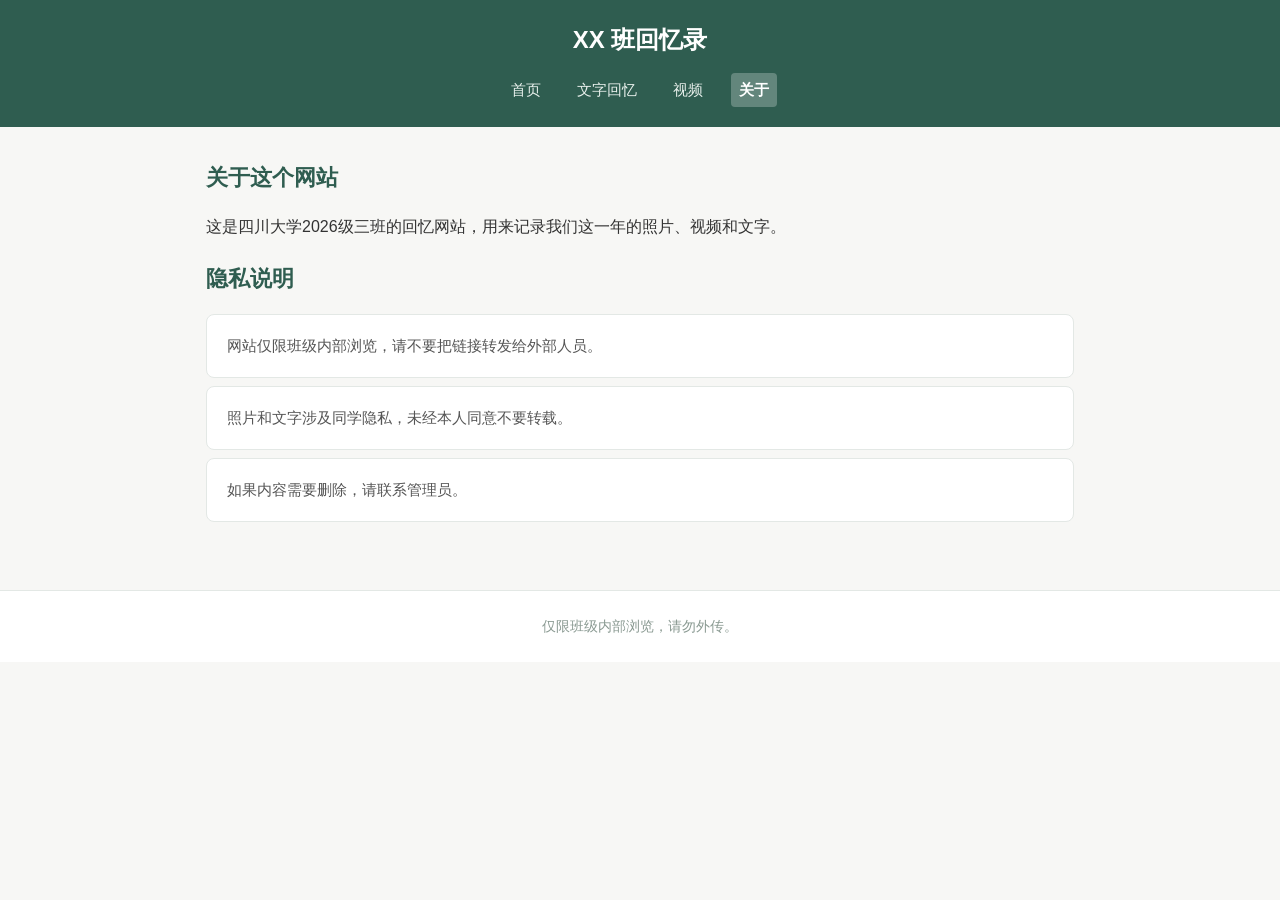
==== about.html @ b014c843 "第一版" ====
<!DOCTYPE html>
<html lang="zh-CN">
<head>
  <meta charset="UTF-8">
  <meta name="viewport" content="width=device-width, initial-scale=1.0">
  <title>关于 - 班级回忆</title>
  <link rel="stylesheet" href="css/style.css">
</head>
<body>
  <header>
    <h1>XX 班回忆录</h1>
    <nav>
      <a href="index.html">首页</a>
      <a href="memories.html">文字回忆</a>
      <a href="videos.html">视频</a>
      <a href="about.html">关于</a>
    </nav>
  </header>

  <main>
    <h2>关于这个网站</h2>
    <p>这是四川大学2026级三班的回忆网站，用来记录我们这一年的照片、视频和文字。</p>

    <h2>隐私说明</h2>
    <ul>
      <li>网站仅限班级内部浏览，请不要把链接转发给外部人员。</li>
      <li>照片和文字涉及同学隐私，未经本人同意不要转载。</li>
      <li>如果内容需要删除，请联系管理员。</li>
    </ul>
  </main>

  <footer>
    <p>仅限班级内部浏览，请勿外传。</p>
  </footer>

  <script src="js/main.js"></script>
</body>
</html>
---- css/style.css ----
/* ===== 基础重置 ===== */
* {
  box-sizing: border-box;
  margin: 0;
  padding: 0;
}

body {
  font-family: -apple-system, BlinkMacSystemFont, "Segoe UI", "PingFang SC",
    "Microsoft YaHei", sans-serif;
  line-height: 1.7;
  color: #333;
  background-color: #f7f7f5;
}

/* ===== 顶部导航 ===== */
header {
  background-color: #2f5d50;
  color: #fff;
  padding: 20px 16px;
  text-align: center;
}

header h1 {
  font-size: 1.5rem;
  margin-bottom: 12px;
}

nav {
  display: flex;
  justify-content: center;
  flex-wrap: wrap;
  gap: 8px 20px;
}

nav a {
  color: #e8f0ec;
  text-decoration: none;
  font-size: 0.95rem;
  padding: 4px 8px;
  border-radius: 4px;
}

nav a:hover {
  background-color: rgba(255, 255, 255, 0.15);
  color: #fff;
}

/* ===== 主体内容 ===== */
main {
  max-width: 900px;
  margin: 0 auto;
  padding: 32px 16px 48px;
}

main h2 {
  font-size: 1.4rem;
  margin-bottom: 16px;
  color: #2f5d50;
}

section {
  margin-bottom: 32px;
}

section h2 {
  margin-bottom: 16px;
}

/* ===== 时间线 ===== */
section ul {
  list-style: none;
  border-left: 3px solid #cfe0d8;
  padding-left: 20px;
}

section ul li {
  margin-bottom: 20px;
  position: relative;
}

section ul li::before {
  content: "";
  position: absolute;
  left: -28px;
  top: 8px;
  width: 12px;
  height: 12px;
  background-color: #2f5d50;
  border-radius: 50%;
}

section ul time {
  display: block;
  font-size: 0.85rem;
  color: #7a8c84;
  margin-bottom: 2px;
}

section ul h3 {
  font-size: 1.1rem;
  margin-bottom: 4px;
}

section ul p {
  font-size: 0.95rem;
  color: #555;
}

/* ===== 回忆卡片 ===== */
article {
  background-color: #fff;
  border: 1px solid #e3e8e5;
  border-radius: 8px;
  padding: 20px;
  margin-bottom: 16px;
  box-shadow: 0 1px 3px rgba(0, 0, 0, 0.04);
}

article h3 {
  font-size: 1.15rem;
  margin-bottom: 6px;
}

article h3 a {
  color: #2f5d50;
  text-decoration: none;
}

article h3 a:hover {
  text-decoration: underline;
}

article p {
  font-size: 0.95rem;
  color: #555;
  margin-bottom: 4px;
}

article p:first-of-type {
  font-size: 0.85rem;
  color: #7a8c84;
}

/* ===== 详情页正文 ===== */
main > article > p {
  margin-bottom: 12px;
  color: #444;
}

main > article > p:last-child {
  margin-top: 24px;
}

main > article > p:last-child a {
  color: #2f5d50;
  text-decoration: none;
  font-size: 0.95rem;
}

main > article > p:last-child a:hover {
  text-decoration: underline;
}

/* ===== 视频列表 ===== */
main > ul {
  list-style: none;
}

main > ul li {
  background-color: #fff;
  border: 1px solid #e3e8e5;
  border-radius: 8px;
  padding: 18px 20px;
  margin-bottom: 16px;
}

main > ul h3 {
  font-size: 1.05rem;
  margin-bottom: 6px;
}

main > ul a {
  color: #2f5d50;
  text-decoration: none;
  font-size: 0.95rem;
}

main > ul a:hover {
  text-decoration: underline;
}

/* ===== 关于页 ===== */
main > h2 + p,
main > ul {
  margin-bottom: 20px;
}

main ul li {
  margin-bottom: 8px;
  font-size: 0.95rem;
  color: #555;
}

/* ===== 页脚 ===== */
footer {
  text-align: center;
  padding: 24px 16px;
  font-size: 0.85rem;
  color: #8a9a92;
  border-top: 1px solid #e3e8e5;
  background-color: #fff;
}

/* ===== 手机适配 ===== */
@media (max-width: 600px) {
  header {
    padding: 16px 12px;
  }

  header h1 {
    font-size: 1.25rem;
  }

  nav {
    gap: 6px 14px;
  }

  nav a {
    font-size: 0.9rem;
  }

  main {
    padding: 24px 12px 36px;
  }

  main h2 {
    font-size: 1.25rem;
  }

  article {
    padding: 16px;
  }

  section ul {
    padding-left: 16px;
  }
}
/* ===== 搜索框 ===== */
.search-box {
  margin-bottom: 20px;
}

.search-box input {
  width: 100%;
  padding: 10px 12px;
  font-size: 1rem;
  border: 1px solid #cfd8d3;
  border-radius: 6px;
  background-color: #fff;
  color: #333;
  outline: none;
}

.search-box input:focus {
  border-color: #2f5d50;
  box-shadow: 0 0 0 2px rgba(47, 93, 80, 0.15);
}

/* 导航当前页高亮 */
nav a.active {
  background-color: rgba(255, 255, 255, 0.25);
  color: #fff;
  font-weight: 600;
}

/* 搜索无结果提示 */
.no-result {
  padding: 16px;
  color: #7a8c84;
  font-size: 0.95rem;
}
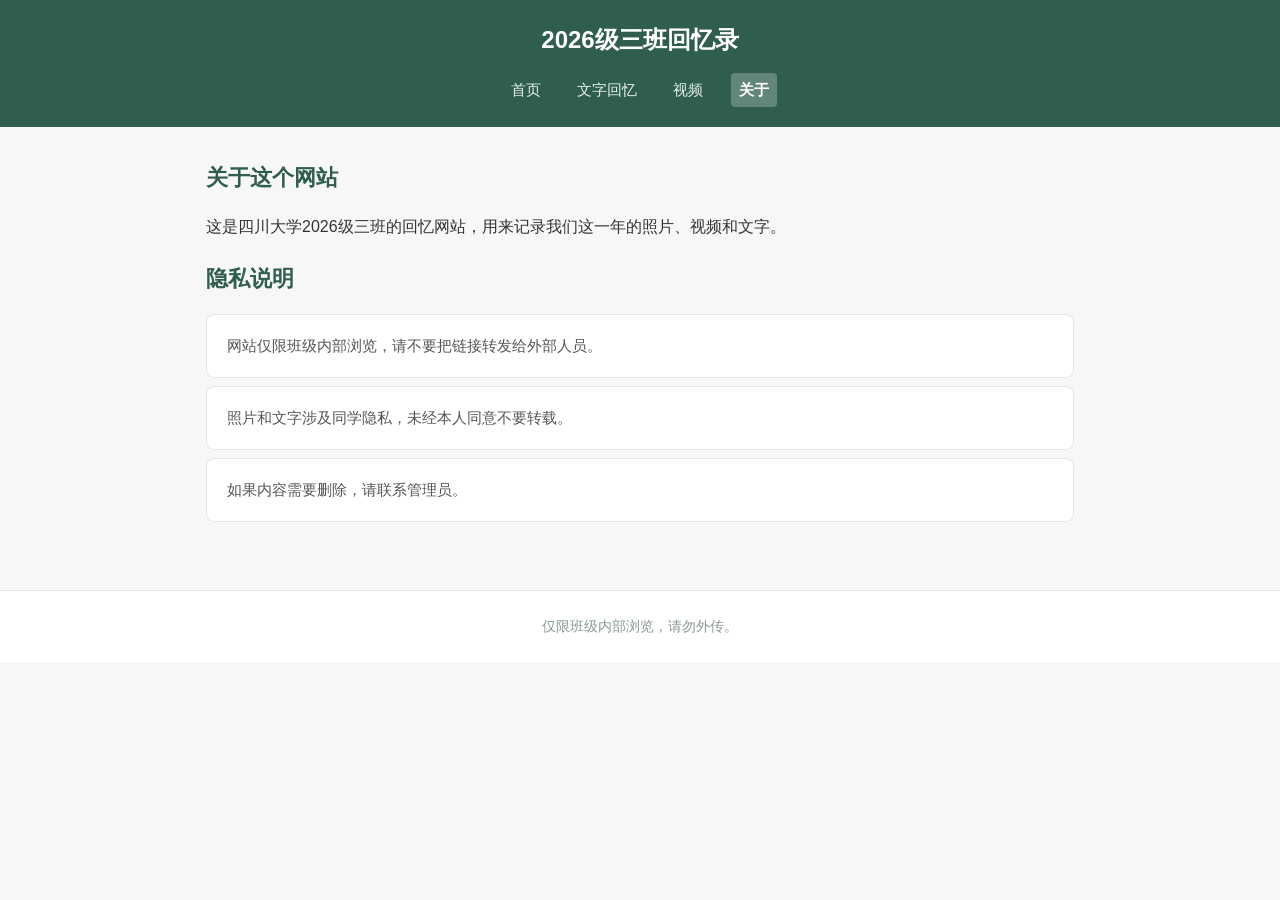
==== commit f801ebf6: "完善内容并添加 README" ====
--- a/about.html
+++ b/about.html
@@ -8,7 +8,7 @@
 </head>
 <body>
   <header>
-    <h1>XX 班回忆录</h1>
+    <h1>2026级三班回忆录</h1>
     <nav>
       <a href="index.html">首页</a>
       <a href="memories.html">文字回忆</a>
